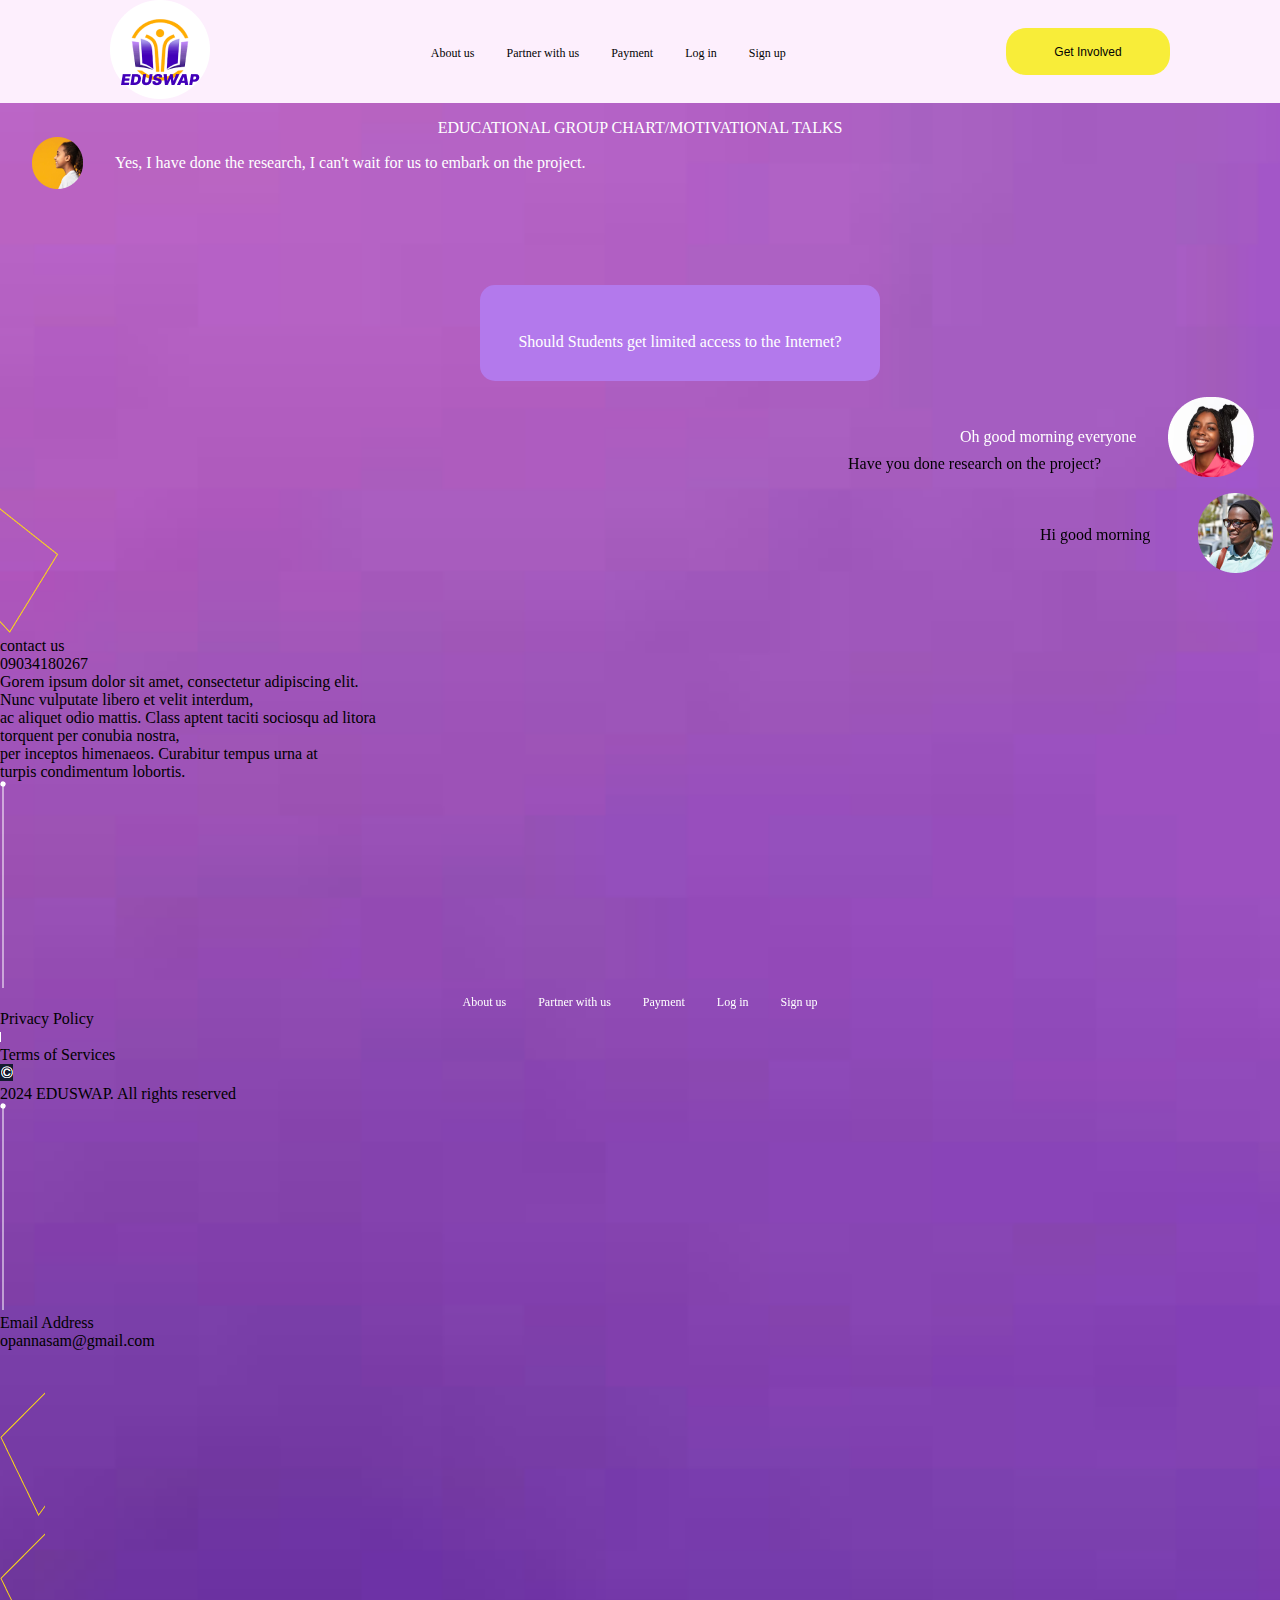
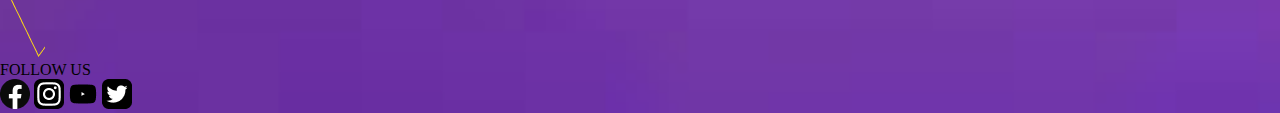
==== educational chart.html @ 0be1fe41 "Created a new commit" ====
<!DOCTYPE html>
<html lang="en">
<head>
    <meta charset="UTF-8">
    <meta name="viewport" content="width=device-width, initial-scale=1.0">
    <title>Document</title>
    <link rel="stylesheet" href="educational chart.css">
</head>
<body>
    <header>
        <div class="container__header">
            <div class="container__header__img">
                <img src="./img/Group 64.png" alt="Group" srcset="">
            </div>
            <div class="container__nav">
                <nav>
                    <ul class="first-ul">
                        <li><a href="./about us.html">About us</a></li>
                        <li><a href="./partner with us.html">Partner with us</a></li>
                        <li><a href="./Payment.html">Payment</a></li>
                        <li><a href="./Log in.html">Log in</a></li>
                        <li><a href="./Sign up.html">Sign up</a></li>
                    </ul>
            </nav>
            </div>
            <div class="containerr__header__button">
                <button><a href="./get involved.html">Get Involved</a></button>
            </div>
        </div>
    </header>
    <main>
        <div class="main-header-text">
            <p>EDUCATIONAL GROUP CHART/MOTIVATIONAL TALKS</p>
        </div>
        <div class="parent--container--main">
            <div class="parent-box">
                <img src="./img/four-icon.png" alt="four-icon">
                <div class="parent-text">
                    <p>Yes, I have done the research, I can't wait for us to embark on the project.</p>
                </div>
            </div>
            <div class="main-parent-box">
                <p>Should Students get limited access to the Internet?</p>
            </div>
        </div>
        <div class="second-icon-class">
            <p>Oh good morning everyone</p>
            <img src="img/Group 186.png" alt="GROUP" srcset="">
        </div>
        <div class="text"> 
            <p>Have you done research on the project?</p>
        </div>
        <div class="third--section">
            <p>Hi good morning</p>
            <div class="third--section--image">
                <img src="img/Rectangle 24.png" alt="profile">
            </div>
        </div>
    </main>
    <footer>
        <div class="parent__footer">
            <div class="footer__firstcontainer">
               <div class="parent__footer__firstimage">
                <img src="img/Vector 3.png" alt="Vector">
                </div>
                <div class="parent__boxholder">
                    <div class="parent__footer__firsttext">
                    <p>contact us</p>
                   <p>09034180267</p>
                    </div>
                    <div class="lorrm">
                        <p>Gorem ipsum dolor sit amet, consectetur adipiscing elit.</p>
                         <p>Nunc vulputate libero et velit interdum,</p>
                            <p>ac aliquet odio mattis. Class aptent taciti sociosqu ad litora</p>
                               <p>torquent per conubia nostra,</p>
                           <p>per inceptos himenaeos. Curabitur tempus urna at</p>
                                <p>turpis condimentum lobortis.</p>
                    </div>
                </div>
            </div>
            <div class="parent__footer__thirdtext">
                <div class="first__imageDiv">
                    <img src="img/Line 7.png" alt="Line">
                </div>
            </div>
            <div class="parent__footer__navigation">
                <nav>
                    <ul style="list-style: none;" class="second_ul">
                        <li><a   style="color: white;" href="./about us.html">About us</a></li>
                        <li><a  style="color: white;" href="./partner with us.html">Partner with us</a></li>
                        <li><a  style="color: white;"  href="./Payment.html">Payment</a></li>
                        <li><a  style="color: white;" href="./Log in.html">Log in</a></li>
                        <li><a  style="color: white;" href="./Sign up.html">Sign up</a></li>
                </nav>
                <div class="parent__footer__navigation__second">
                    <p>Privacy Policy</p>
                    <img src="img/Line.png" alt="line" sizes="120px">
                    <p>Terms of Services</p>
                </div>
                <div class="parent__footer__navigation__three">
                    <img src="img/on 1.png" alt="on 1">
                    <p>2024 EDUSWAP. All rights reserved</p>
                </div>
            </div>
            <div class="parent__footer__fourth">
                <img src="img/Line 7.png" alt="line 7">
            </div>
            <div class="parent__footer__lastDiv">
                <p>Email Address</p>
                <div class="parent__box">
                    <p>opannasam@gmail.com</p>
                </div>
            </div>
            <div class="parent__footer__secondlastDiv">
                <img src="img/Group 84.png" alt="Group">
            </div>
        </div> 
        <div class="parent__secondfooter">
            <p>FOLLOW US</p>
            <img src="img/logos_facebook.png" alt="facebook icon">
            <img src="img/skill-icons_instagram.png" alt="skill-icons_instagram">
            <img src="img/openmoji_youtube.png" alt="openmoji_youtube">
            <img src="img/skill-icons_twitter.png" alt="skill-icons_twitter">
        </div>  
    </footer>
</body>
</html>
---- educational chart.css ----
*{
    padding: 0;
    margin: 0;
    box-sizing: border-box;
}
body{
    /* background: hsl(272, 49%, 39%); */
    /* background: linear-gradient(90deg, hsl(274, 100%, 85%) 68%, hsl(272, 49%, 39%) 35%, ); */
    /* background: linear-gradient(90deg, red, blue ); */
    /* background: rgb(103, 51, 148); */
    /* background: linear-gradient( rgb(103, 51, 148) 100%, rgb(222, 179, 255) 68%, rgb(161, 67, 234) 53%); */
    background: linear-gradient( rgb(103, 51, 148) 100%, rgb(222, 179, 255) 68%, rgb(161, 67, 234) 53%);

}



.container__header{
    display: flex;
    align-items: center;
    justify-content: space-around;
    position: sticky;
}
header{
    background-color: #FDEFFD;
    position: sticky;
    top:0;
    left: 0;
}
nav{
    display: flex;
    align-items: center;
    justify-content: center;
    text-decoration: none; 
    position: sticky;   
}
a {
    text-decoration: none;
    color: #030303;
    font-size: 12px;
}
.main-header-text{
    font-family: Comic Sans MS;
    padding-top: 1rem;
    font-weight: 3rem;
    text-align: center;
    color: #ffffff;
}

ul {
    gap: 2rem;
    list-style: none;
    display: flex;
}


.containerr__header__button > button {
    background-color: #F8ED39;
    border-radius: 20px;
    color: #000000;
    padding: 1rem 3rem;
    text-decoration: none;
    outline: none;
    border: none;
}

a{
    text-decoration: none;
 }
 body{
    background-image: url('img/images\ \(18\)\ 1.png');
    background-repeat: no-repeat;
    background-size: cover; 
    overflow: hidden;
}
.parent-box{
    display: flex;
    align-items: center;
    gap: 2rem;
    margin-left: 2rem;
}
.parent-text{
    color: #ffffff;
}
.main-parent-box{
    height: 6rem;
    width: 25rem;
    background-color:#B379EC;
    position: relative;
    top: 6rem;
    left: 30rem;
    border-radius: 15px;
}
.main-parent-box > p:first-of-type{
    color: #ffffff;
    text-align: center;
    justify-content: center;
    padding-top: 3rem;
}
.second-icon-class{
    display: flex;
    gap: 2rem;
    color: #ffffff;
    position: relative;
    align-items: center;
    left: 60rem;
    top: 7rem;
}
.text{
    position: relative;
    left: 53rem;
    top: 90px;
}
.third--section{
    display: flex;
    gap: 3rem;
    align-items: center;
    position: relative;
    top: 110px;
    left: 65rem;
}
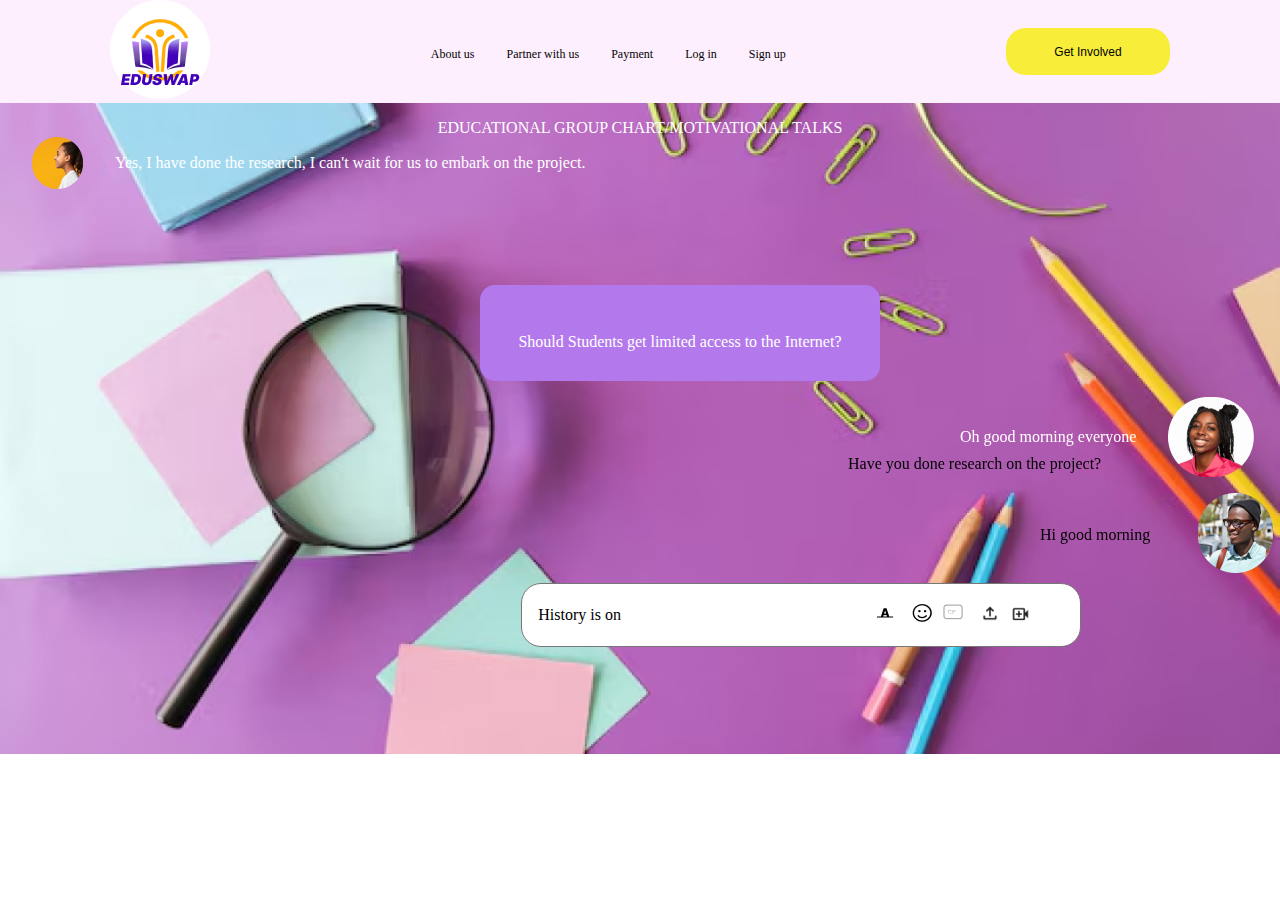
==== commit 9ad853be: "init" ====
--- a/educational chart.html
+++ b/educational chart.html
@@ -55,73 +55,13 @@
             <div class="third--section--image">
                 <img src="img/Rectangle 24.png" alt="profile">
             </div>
+            <div class="input-class">
+                <p>History is on</p>
+                <div class="image-div">
+                    <img src="img/Group 182.png" alt="" srcset="">
+                </div>
+            </div>
         </div>
     </main>
-    <footer>
-        <div class="parent__footer">
-            <div class="footer__firstcontainer">
-               <div class="parent__footer__firstimage">
-                <img src="img/Vector 3.png" alt="Vector">
-                </div>
-                <div class="parent__boxholder">
-                    <div class="parent__footer__firsttext">
-                    <p>contact us</p>
-                   <p>09034180267</p>
-                    </div>
-                    <div class="lorrm">
-                        <p>Gorem ipsum dolor sit amet, consectetur adipiscing elit.</p>
-                         <p>Nunc vulputate libero et velit interdum,</p>
-                            <p>ac aliquet odio mattis. Class aptent taciti sociosqu ad litora</p>
-                               <p>torquent per conubia nostra,</p>
-                           <p>per inceptos himenaeos. Curabitur tempus urna at</p>
-                                <p>turpis condimentum lobortis.</p>
-                    </div>
-                </div>
-            </div>
-            <div class="parent__footer__thirdtext">
-                <div class="first__imageDiv">
-                    <img src="img/Line 7.png" alt="Line">
-                </div>
-            </div>
-            <div class="parent__footer__navigation">
-                <nav>
-                    <ul style="list-style: none;" class="second_ul">
-                        <li><a   style="color: white;" href="./about us.html">About us</a></li>
-                        <li><a  style="color: white;" href="./partner with us.html">Partner with us</a></li>
-                        <li><a  style="color: white;"  href="./Payment.html">Payment</a></li>
-                        <li><a  style="color: white;" href="./Log in.html">Log in</a></li>
-                        <li><a  style="color: white;" href="./Sign up.html">Sign up</a></li>
-                </nav>
-                <div class="parent__footer__navigation__second">
-                    <p>Privacy Policy</p>
-                    <img src="img/Line.png" alt="line" sizes="120px">
-                    <p>Terms of Services</p>
-                </div>
-                <div class="parent__footer__navigation__three">
-                    <img src="img/on 1.png" alt="on 1">
-                    <p>2024 EDUSWAP. All rights reserved</p>
-                </div>
-            </div>
-            <div class="parent__footer__fourth">
-                <img src="img/Line 7.png" alt="line 7">
-            </div>
-            <div class="parent__footer__lastDiv">
-                <p>Email Address</p>
-                <div class="parent__box">
-                    <p>opannasam@gmail.com</p>
-                </div>
-            </div>
-            <div class="parent__footer__secondlastDiv">
-                <img src="img/Group 84.png" alt="Group">
-            </div>
-        </div> 
-        <div class="parent__secondfooter">
-            <p>FOLLOW US</p>
-            <img src="img/logos_facebook.png" alt="facebook icon">
-            <img src="img/skill-icons_instagram.png" alt="skill-icons_instagram">
-            <img src="img/openmoji_youtube.png" alt="openmoji_youtube">
-            <img src="img/skill-icons_twitter.png" alt="skill-icons_twitter">
-        </div>  
-    </footer>
 </body>
 </html>--- a/educational chart.css
+++ b/educational chart.css
@@ -47,7 +47,7 @@
     color: #ffffff;
 }
 
-ul {
+.first-ul{
     gap: 2rem;
     list-style: none;
     display: flex;
@@ -68,7 +68,7 @@
     text-decoration: none;
  }
  body{
-    background-image: url('img/images\ \(18\)\ 1.png');
+    background-image: url('./img/educhart.png');
     background-repeat: no-repeat;
     background-size: cover; 
     overflow: hidden;
@@ -111,6 +111,23 @@
     left: 53rem;
     top: 90px;
 }
+.image-div{
+    width: 20%;
+}
+.input-class{
+    height: 4rem;
+    width: 35rem;
+    position: relative;
+    right: 50rem;
+    top: 5rem;
+    background-color: #ffffff;
+    border-radius: 20px;
+    display: flex;
+    gap: 16rem;
+    border: 1px solid #777777;
+    align-items: center;
+    padding-left: 1rem;
+}
 .third--section{
     display: flex;
     gap: 3rem;
@@ -119,3 +136,255 @@
     top: 110px;
     left: 65rem;
 }
+footer{
+    background-color: #151B30;
+}
+.parent__containerbox{
+    max-width: 100%;
+    height: 30vh;
+    background-color: #151B30;
+}
+.parent__containerbox{
+    display: flex;
+}
+.parent__footer{
+    background-color: #151B30;
+    max-width: 100%;
+    height: 30vh;
+}
+.parent__footer__firsttext{
+    display: flex;
+    gap: 3rem;
+    color:floralwhite;
+    padding-top: 4rem;
+    padding-left: 2rem;
+}
+.footer__firstcontainer{
+    display: flex;
+}
+
+.lorrm{
+    color: floralwhite;
+    padding-left: 2rem;
+    margin-top: 2rem;
+}
+.first__imageDiv{
+    padding-left: 7rem;
+    margin-top: 2rem;
+}
+.parent__footer{
+    display: flex;
+}
+.parent__footer__navigation{
+    text-decoration: none;
+    padding-left: 4rem;
+    padding-top: 2rem;
+    font-size: larger;
+    text-decoration: none;
+}
+
+a{
+    text-decoration: none;
+}
+
+.parent__footer__navigation__second{
+    display: flex;
+}
+.parent__footer__navigation__second{
+    padding-top: 1rem;
+    color: #FFFFFF;
+    font-size: 12px;
+    gap: 0.5rem;
+}
+.parent__footer__navigation__three{
+    color: #FFFFFF;
+    gap: 2px;
+    display: flex;
+    font-size: 12px;
+    padding-top: 0.5rem;
+}
+.parent__footer__fourth{
+    padding-top: 2rem;
+    padding-left: 6rem;
+}
+.parent__footer__lastDiv{
+    color: #FFFFFF;
+    padding-left: 4rem;
+    padding-top: 3rem;
+}
+.parent__box{
+    height: 2rem;
+    width: 13rem;
+    border: 1px solid #F8ED39;
+    margin-top: 2rem;
+    background-color: black;
+    border-radius: 20px;
+    color: #FFFFFF;
+    text-decoration: none;
+    outline: none;
+}
+.parent__box > p:last-of-type{
+    text-align: center;
+    color: #FFFFFF;
+    padding-top: 0.5rem;
+}
+.parent__footer__secondlastDiv{
+    padding-left: 16rem;
+    margin-bottom: 15rem;
+}
+.parent__secondfooter{
+    display: flex;
+    gap: 3rem;
+    color: floralwhite;
+    padding-bottom: 5rem;
+    padding-top: 3rem;
+    padding-left: 2rem; 
+}
+/* .last__image{
+    padding-top: 4rem;
+    padding-bottom: 2rem;
+    padding-left: 0.5rem;
+}
+.first__last__image{
+    padding-top: 5rem;
+    padding-left: 0.5rem;
+    padding-bottom: 2rem;
+} */
+footer{
+    background-color: #151B30;
+}
+.parent__containerbox{
+    max-width: 100%;
+    height: 27vh;
+    background-color: #151B30;
+}
+.parent__containerbox{
+    display: flex;
+}
+.parent__footer{
+    background-color: #151B30;
+    max-width: 100%;
+    height: 24.5vh;
+}
+.footer__firstcontainer{
+    display: flex;
+}
+.button-class > button{
+    background-color: #F8ED39;
+    border-radius: 20px;
+    color: #777777;
+    height: 2rem;
+    width: 9rem;
+    text-decoration: none;
+    outline: none;
+    border: none;
+}
+.button-class{
+    padding-top: 2rem;
+    color: #777777;
+}
+
+.lorrm{
+    color: floralwhite;
+    padding-left: 2rem;
+    margin-top: 2rem;
+    max-width: 100%;
+    line-height: 20px;
+}
+.first__imageDiv{
+    padding-left: 7rem;
+    margin-top: 2rem;
+}
+.parent__footer{
+    display: flex;
+}
+
+.parent__footer__navigation{
+    text-decoration: none;
+    padding-left: 4rem;
+    padding-top: 2rem;
+    font-size: larger;
+    text-decoration: none;
+}
+
+ul{
+    font-size: larger;
+    text-decoration: none;
+    color: #FFFFFF;
+}
+
+a{
+    text-decoration: none;
+}
+
+.parent__footer__navigation__second{
+    display: flex;
+}
+.parent__footer__navigation__second{
+    padding-top: 1rem;
+    color: #FFFFFF;
+    font-size: 12px;
+    gap: 0.5rem;
+}
+.parent__footer__navigation__three{
+    color: #FFFFFF;
+    gap: 2px;
+    display: flex;
+    font-size: 12px;
+    padding-top: 0.5rem;
+}
+.parent__footer__fourth{
+    padding-top: 2rem;
+    padding-left: 6rem;
+}
+.parent__footer__lastDiv{
+    color: #FFFFFF;
+    padding-left: 4rem;
+    padding-top: 3rem;
+}
+.parent__box{
+    height: 2rem;
+    width: 13rem;
+    border: 1px solid #F8ED39;
+    margin-top: 2rem;
+    background-color: black;
+    border-radius: 20px;
+    color: #FFFFFF;
+    text-decoration: none;
+    outline: none;
+}
+.parent__box > p:last-of-type{
+    text-align: center;
+    color: #FFFFFF;
+    padding-top: 0.5rem;
+}
+.parent__footer__secondlastDiv{
+    /* margin-bottom: 15rem; */
+    padding-left: 9rem;
+}
+.parent__secondfooter{
+    display: flex;
+    gap: 3rem;
+    color: floralwhite;
+    padding-top: 3rem;
+    padding-left: 2rem;
+    position: relative;
+    top: 4rem;
+}
+.last__image{
+    padding-top: 4rem;
+    padding-bottom: 2rem;
+    padding-left: 0.5rem;
+}
+.first__last__image{
+    padding-top: 5rem;
+    padding-left: 0.5rem;
+    padding-bottom: 2rem;
+}
+.parent__footer__navigation__second{
+    display: flex;
+}
+.parent__footer__secondlastDiv{
+    position: relative;
+    left: 7rem;
+}